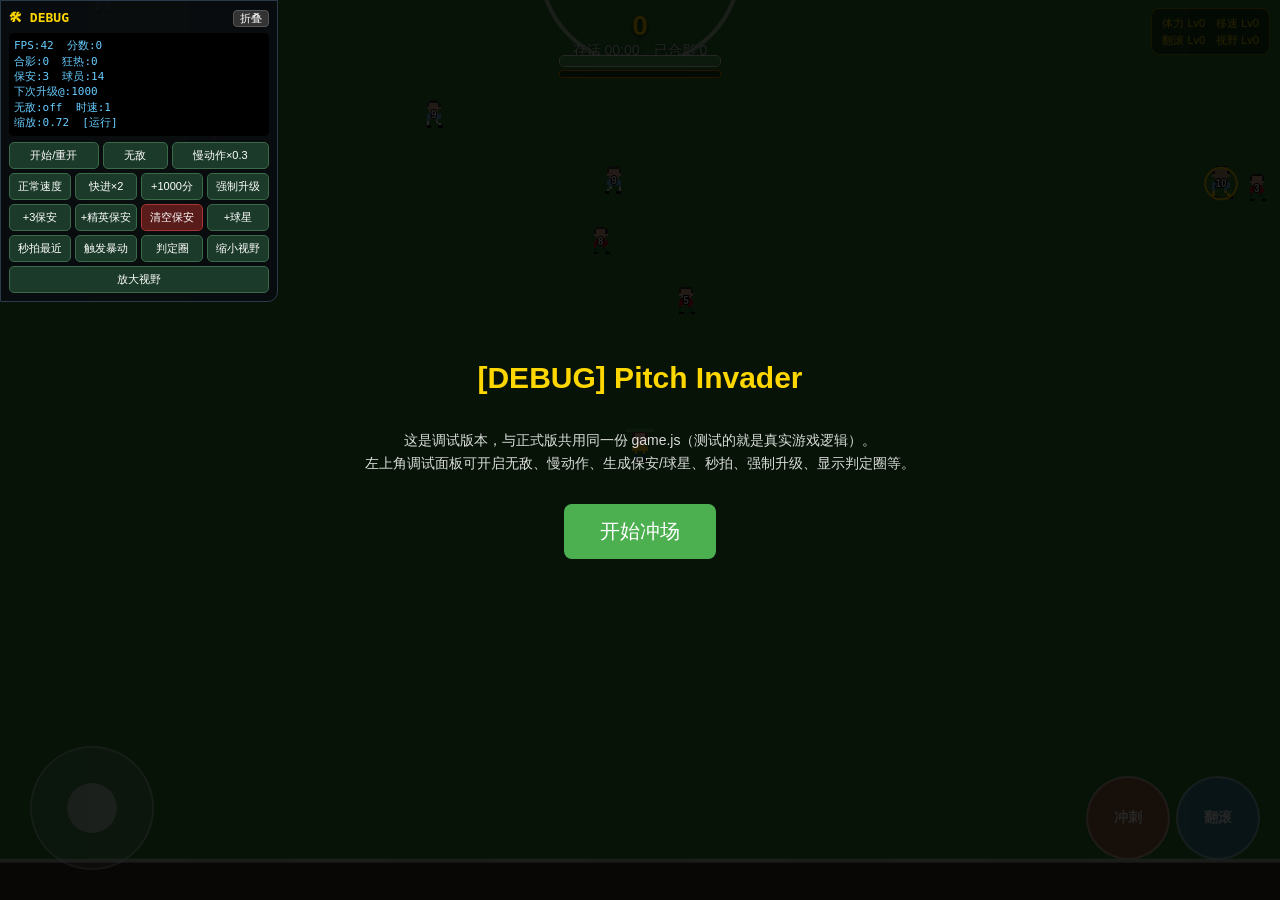
==== debug.html @ 75acc03d "Endless mode, star grab-capture fix, shared core + debug build - Stars (10/7) now capturable at poin" ====
<!DOCTYPE html>
<html lang="zh-CN">
<head>
<meta charset="UTF-8">
<meta name="viewport" content="width=device-width, initial-scale=1.0, maximum-scale=1.0, user-scalable=no">
<title>[DEBUG] Pitch Invader</title>
<link rel="stylesheet" href="style.css">
<style>
  /* 调试面板样式（仅 debug 版使用，不污染正式版 style.css） */
  #dbgPanel{position:fixed;top:0;left:0;z-index:1000;background:rgba(10,12,16,.86);color:#e0e0e0;
    font:12px/1.4 Consolas,monospace;padding:8px;max-width:260px;border-bottom-right-radius:10px;
    border:1px solid #2a3a4a;pointer-events:auto;}
  #dbgPanel h3{margin:0 0 6px;color:#ffd700;font-size:13px;display:flex;justify-content:space-between;align-items:center;}
  #dbgState{white-space:pre-wrap;background:#000;padding:5px;border-radius:5px;color:#6cf;margin-bottom:6px;font-size:11px;}
  #dbgBtns{display:flex;flex-wrap:wrap;gap:4px;}
  #dbgBtns button{flex:1 1 auto;min-width:62px;background:#1b3a2a;color:#fff;border:1px solid #3a6a4a;
    border-radius:5px;padding:5px 4px;font-size:11px;cursor:pointer;}
  #dbgBtns button:hover{background:#2e5a3a;}
  #dbgBtns button.on{background:#b8860b;border-color:#ffd700;color:#000;font-weight:bold;}
  #dbgBtns button.warn{background:#5a1b1b;border-color:#a33;}
  #dbgCollapse{background:#333;border:1px solid #555;color:#fff;border-radius:4px;cursor:pointer;font-size:11px;padding:0 6px;}
  #dbgPanel.collapsed #dbgState, #dbgPanel.collapsed #dbgBtns{display:none;}
</style>
</head>
<body>
<canvas id="game"></canvas>
<div id="rotatePrompt"><div class="icon">📱</div>请横屏旋转手机以获得最佳体验</div>
<div id="ui">
  <div id="hud">
    <div class="score" id="scoreDisplay">0</div>
    <div class="time" id="timeDisplay">00:00</div>
  </div>
  <div id="stamWrap"><div id="stamBar"></div></div>
  <div id="riotWrap"><div id="riotBar"></div></div>
  <div id="progressWrap"><div id="progressBar"></div></div>
  <div id="commentary"></div>
  <div id="upgradeHUD">体力 Lv0　移速 Lv0<br>翻滚 Lv0　视野 Lv0</div>
  <div id="flash"></div>
  <div id="goldFlash"></div>
  <div id="dangerVignette"></div>

  <div id="joystick"><div id="joystickKnob"></div></div>
  <div id="btnSprint">冲刺</div>
  <div id="btnRoll">翻滚</div>

  <div id="upgradePanel">
    <h2>升级时刻！</h2>
    <div id="upgradeOpts"></div>
  </div>

  <div id="endPanel">
    <h1 id="endTitle">游戏结束</h1>
    <div id="endStats"></div>
    <button id="restartBtn">再次冲场</button>
  </div>

  <div id="startPanel">
    <h1>[DEBUG] Pitch Invader</h1>
    <p>这是调试版本，与正式版共用同一份 game.js（测试的就是真实游戏逻辑）。<br>
    左上角调试面板可开启无敌、慢动作、生成保安/球星、秒拍、强制升级、显示判定圈等。</p>
    <button id="startBtn">开始冲场</button>
  </div>
</div>

<!-- 调试面板 -->
<div id="dbgPanel">
  <h3><span>🛠 DEBUG</span><button id="dbgCollapse">折叠</button></h3>
  <div id="dbgState">loading...</div>
  <div id="dbgBtns">
    <button data-act="start">开始/重开</button>
    <button data-act="god" id="btnGod">无敌</button>
    <button data-act="slow">慢动作×0.3</button>
    <button data-act="normal">正常速度</button>
    <button data-act="fast">快进×2</button>
    <button data-act="score">+1000分</button>
    <button data-act="upgrade">强制升级</button>
    <button data-act="sec3">+3保安</button>
    <button data-act="elite">+精英保安</button>
    <button data-act="clearsec" class="warn">清空保安</button>
    <button data-act="star">+球星</button>
    <button data-act="snap">秒拍最近</button>
    <button data-act="riot">触发暴动</button>
    <button data-act="hitbox" id="btnHitbox">判定圈</button>
    <button data-act="zoomout">缩小视野</button>
    <button data-act="zoomin">放大视野</button>
  </div>
</div>

<script src="game.js"></script>
<script>
(function(){
  const D = window.GAME_DEBUG;
  const stateEl = document.getElementById('dbgState');
  const btnGod = document.getElementById('btnGod');
  const btnHitbox = document.getElementById('btnHitbox');

  // FPS 计数
  let frames=0, lastFps=performance.now(), fps=0;
  function tickFps(){ frames++; const t=performance.now(); if(t-lastFps>=500){ fps=Math.round(frames*1000/(t-lastFps)); frames=0; lastFps=t; } requestAnimationFrame(tickFps); }
  requestAnimationFrame(tickFps);

  function refresh(){
    const s = D.state();
    stateEl.textContent =
      `FPS:${fps}  分数:${s.score}\n`+
      `合影:${s.photographed}  狂热:${s.riot}\n`+
      `保安:${s.security}  球员:${s.players}\n`+
      `下次升级@:${s.nextUpgradeAt}\n`+
      `无敌:${s.godMode?'ON':'off'}  时速:${s.timeScale}\n`+
      `缩放:${s.zoom}  ${s.gameOver?'[已结束]':s.paused?'[暂停]':'[运行]'}`;
  }
  setInterval(refresh, 200);

  const acts = {
    start: ()=> D.start(),
    god: ()=>{ const on=D.toggleGod(); btnGod.classList.toggle('on', on); },
    slow: ()=> D.setTimeScale(0.3),
    normal: ()=> D.setTimeScale(1),
    fast: ()=> D.setTimeScale(2),
    score: ()=> D.addScore(1000),
    upgrade: ()=> D.forceUpgrade(),
    sec3: ()=> D.spawnSecurity(3, false),
    elite: ()=> D.spawnSecurity(1, true),
    clearsec: ()=> D.clearSecurity(),
    star: ()=> D.spawnStar(),
    snap: ()=> D.photographNearest(),
    riot: ()=> D.triggerRiot(),
    hitbox: ()=>{ const on=D.toggleHitboxes(); btnHitbox.classList.toggle('on', on); },
    zoomout: ()=> D.setZoom(D.state().zoom - 0.1),
    zoomin: ()=> D.setZoom(D.state().zoom + 0.1)
  };
  document.getElementById('dbgBtns').addEventListener('click', e=>{
    const act = e.target.getAttribute('data-act');
    if(act && acts[act]) acts[act]();
  });
  document.getElementById('dbgCollapse').addEventListener('click', e=>{
    const p = document.getElementById('dbgPanel');
    p.classList.toggle('collapsed');
    e.target.textContent = p.classList.contains('collapsed') ? '展开' : '折叠';
  });
})();
</script>
</body>
</html>
---- style.css ----
html,body{margin:0;padding:0;overflow:hidden;background:#0a0a0a;font-family:Arial,'Microsoft YaHei',sans-serif;-webkit-user-select:none;user-select:none;touch-action:none;}
  #game{display:block;background:#2e7d32;}
  #ui{position:fixed;top:0;left:0;width:100%;height:100%;pointer-events:none;}
  #hud{position:absolute;top:10px;left:0;width:100%;text-align:center;color:#fff;text-shadow:0 2px 4px rgba(0,0,0,.8);}
  #hud .score{font-size:28px;font-weight:bold;color:#ffd700;}
  #hud .time{font-size:14px;opacity:.85;}
  #stamWrap{position:absolute;left:50%;transform:translateX(-50%);top:55px;width:160px;height:10px;background:rgba(0,0,0,.5);border:1px solid #fff;border-radius:5px;overflow:hidden;}
  #stamBar{height:100%;width:100%;background:#4caf50;transition:width .1s;}
  #riotWrap{position:absolute;left:50%;transform:translateX(-50%);top:70px;width:160px;height:6px;background:rgba(0,0,0,.5);border:1px solid #ff8800;border-radius:3px;overflow:hidden;}
  #riotBar{height:100%;width:0%;background:#ff8800;transition:width .1s;}
  #progressWrap{position:absolute;width:60px;height:8px;background:rgba(0,0,0,.5);border:1px solid #fff;border-radius:4px;overflow:hidden;display:none;}
  #progressBar{height:100%;width:0%;background:#00e5ff;}
  #joystick{position:absolute;left:30px;bottom:30px;width:120px;height:120px;border-radius:50%;background:rgba(255,255,255,.15);border:2px solid rgba(255,255,255,.4);pointer-events:auto;}
  #joystickKnob{position:absolute;left:35px;top:35px;width:50px;height:50px;border-radius:50%;background:rgba(255,255,255,.6);}
  #btnSprint,#btnRoll{position:absolute;bottom:40px;border-radius:50%;color:#fff;font-weight:bold;font-size:14px;display:flex;align-items:center;justify-content:center;pointer-events:auto;border:2px solid rgba(255,255,255,.5);}
  #btnSprint{right:110px;width:80px;height:80px;background:rgba(255,80,80,.5);}
  #btnRoll{right:20px;width:80px;height:80px;background:rgba(80,150,255,.5);}
  #flash{position:absolute;top:0;left:0;width:100%;height:100%;background:#fff;opacity:0;pointer-events:none;}
  #goldFlash{position:absolute;top:0;left:0;width:100%;height:100%;background:#ffd700;opacity:0;pointer-events:none;}
  #dangerVignette{position:absolute;top:0;left:0;width:100%;height:100%;box-shadow: inset 0 0 0 0 rgba(255,0,0,0);pointer-events:none;transition:box-shadow .15s;}
  #upgradePanel{position:absolute;top:0;left:0;width:100%;height:100%;background:rgba(0,0,0,.75);display:none;flex-direction:column;align-items:center;justify-content:center;pointer-events:auto;color:#fff;}
  #upgradePanel h2{color:#ffd700;font-size:26px;margin-bottom:20px;}
  .upgradeOpt{width:280px;margin:8px;padding:14px;background:#1b5e20;border:2px solid #4caf50;border-radius:10px;text-align:center;font-size:16px;cursor:pointer;pointer-events:auto;}
  .upgradeOpt:hover{background:#2e7d32;}
  #endPanel{position:absolute;top:0;left:0;width:100%;height:100%;background:rgba(0,0,0,.85);display:none;flex-direction:column;align-items:center;justify-content:center;pointer-events:auto;color:#fff;}
  #endPanel h1{font-size:34px;color:#ffd700;}
  #restartBtn{margin-top:16px;padding:12px 30px;font-size:18px;background:#ff8800;border:none;border-radius:8px;color:#fff;cursor:pointer;pointer-events:auto;}
  #startPanel{position:absolute;top:0;left:0;width:100%;height:100%;background:rgba(0,0,0,.85);display:flex;flex-direction:column;align-items:center;justify-content:center;pointer-events:auto;color:#fff;text-align:center;padding:20px;box-sizing:border-box;}
  #startPanel h1{color:#ffd700;font-size:30px;}
  #startPanel p{max-width:600px;font-size:14px;line-height:1.6;opacity:.85;}
  #startBtn{margin-top:16px;padding:14px 36px;font-size:20px;background:#4caf50;border:none;border-radius:8px;color:#fff;cursor:pointer;pointer-events:auto;}
  #commentary{position:absolute;top:14%;left:50%;width:90%;max-width:560px;transform:translate(-50%,-12px);text-align:center;font-size:20px;font-weight:bold;color:#fff;text-shadow:0 0 6px rgba(0,0,0,.9),0 2px 3px rgba(0,0,0,.9);opacity:0;transition:opacity .35s,transform .35s;pointer-events:none;}
  #commentary.show{opacity:1;transform:translate(-50%,0);}
  #upgradeHUD{position:absolute;top:8px;right:10px;background:rgba(0,0,0,.45);border:1px solid rgba(255,215,0,.5);border-radius:8px;padding:6px 10px;color:#ffd700;font-size:11px;line-height:1.5;text-align:right;}
  #rotatePrompt{position:fixed;top:0;left:0;width:100%;height:100%;background:rgba(0,0,0,.92);color:#fff;display:none;flex-direction:column;align-items:center;justify-content:center;font-size:22px;text-align:center;z-index:999;pointer-events:none;}
  #rotatePrompt .icon{font-size:50px;margin-bottom:14px;animation:rotateHint 1.6s ease-in-out infinite;}
  @keyframes rotateHint{0%,100%{transform:rotate(0deg);}50%{transform:rotate(90deg);}}
  @media (orientation: portrait){ #rotatePrompt{display:flex;} }
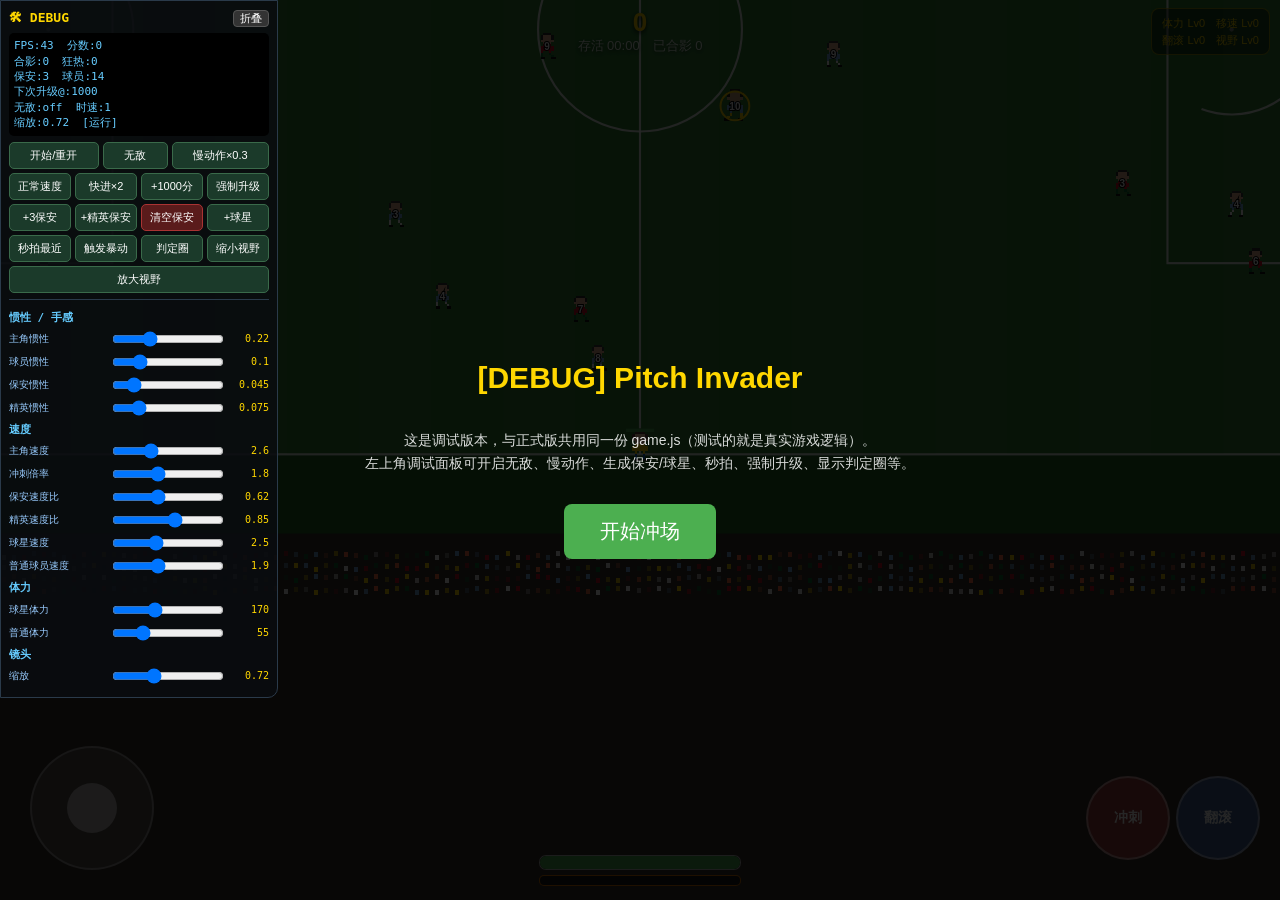
==== commit 760fc5f9: "Fleeing+stamina for all players, inertia, realistic pitch markings, walkable runoff, HUD relayout, d" ====
--- a/debug.html
+++ b/debug.html
@@ -19,7 +19,13 @@
   #dbgBtns button.on{background:#b8860b;border-color:#ffd700;color:#000;font-weight:bold;}
   #dbgBtns button.warn{background:#5a1b1b;border-color:#a33;}
   #dbgCollapse{background:#333;border:1px solid #555;color:#fff;border-radius:4px;cursor:pointer;font-size:11px;padding:0 6px;}
-  #dbgPanel.collapsed #dbgState, #dbgPanel.collapsed #dbgBtns{display:none;}
+  #dbgPanel.collapsed #dbgState, #dbgPanel.collapsed #dbgBtns, #dbgPanel.collapsed #dbgParams{display:none;}
+  #dbgParams{margin-top:6px;border-top:1px solid #2a3a4a;padding-top:6px;max-height:46vh;overflow-y:auto;}
+  #dbgParams .row{display:flex;align-items:center;gap:5px;margin-bottom:3px;}
+  #dbgParams .row label{flex:0 0 96px;font-size:10px;color:#9cf;}
+  #dbgParams .row input[type=range]{flex:1;min-width:60px;}
+  #dbgParams .row .val{flex:0 0 38px;text-align:right;font-size:10px;color:#ffd700;}
+  #dbgParams h4{margin:4px 0;color:#6cf;font-size:11px;}
 </style>
 </head>
 <body>
@@ -84,6 +90,7 @@
     <button data-act="zoomout">缩小视野</button>
     <button data-act="zoomin">放大视野</button>
   </div>
+  <div id="dbgParams"></div>
 </div>
 
 <script src="game.js"></script>
@@ -138,6 +145,44 @@
     p.classList.toggle('collapsed');
     e.target.textContent = p.classList.contains('collapsed') ? '展开' : '折叠';
   });
+
+  // ---- 参数滑块（实时调节惯性 / 速度 / 体力 / 缩放）----
+  const PARAM_SPEC = [
+    {h:'惯性 / 手感'},
+    {k:'playerAccel',      label:'主角惯性',   min:0.05, max:0.6,  step:0.01},
+    {k:'fbAccel',          label:'球员惯性',   min:0.02, max:0.4,  step:0.01},
+    {k:'securityAccel',    label:'保安惯性',   min:0.01, max:0.25, step:0.005},
+    {k:'securityAccelElite',label:'精英惯性',  min:0.02, max:0.3,  step:0.005},
+    {h:'速度'},
+    {k:'playerBaseSpeed',  label:'主角速度',   min:1,    max:6,    step:0.1},
+    {k:'sprintMult',       label:'冲刺倍率',   min:1,    max:3,    step:0.05},
+    {k:'secRatio',         label:'保安速度比', min:0.3,  max:1.1,  step:0.02},
+    {k:'secRatioElite',    label:'精英速度比', min:0.4,  max:1.2,  step:0.02},
+    {k:'starSpeed',        label:'球星速度',   min:1,    max:5,    step:0.1},
+    {k:'commonSpeed',      label:'普通球员速度',min:0.5, max:4,    step:0.1},
+    {h:'体力'},
+    {k:'starStamina',      label:'球星体力',   min:40,   max:400,  step:5},
+    {k:'commonStamina',    label:'普通体力',   min:10,   max:200,  step:5},
+    {h:'镜头'},
+    {k:'__zoom',           label:'缩放',       min:0.4,  max:1.3,  step:0.02}
+  ];
+  const paramsEl = document.getElementById('dbgParams');
+  const valEls = {};
+  const tune = D.getTune();
+  PARAM_SPEC.forEach(spec=>{
+    if(spec.h){ const h=document.createElement('h4'); h.textContent=spec.h; paramsEl.appendChild(h); return; }
+    const row=document.createElement('div'); row.className='row';
+    const cur = spec.k==='__zoom' ? D.state().zoom : tune[spec.k];
+    row.innerHTML = `<label>${spec.label}</label><input type="range" min="${spec.min}" max="${spec.max}" step="${spec.step}" value="${cur}"><span class="val">${cur}</span>`;
+    const range=row.querySelector('input'), val=row.querySelector('.val');
+    valEls[spec.k]=val;
+    range.addEventListener('input', ()=>{
+      const v=parseFloat(range.value);
+      val.textContent = v;
+      if(spec.k==='__zoom') D.setZoom(v); else D.setTune(spec.k, v);
+    });
+    paramsEl.appendChild(row);
+  });
 })();
 </script>
 </body>
--- a/style.css
+++ b/style.css
@@ -1,12 +1,15 @@
 html,body{margin:0;padding:0;overflow:hidden;background:#0a0a0a;font-family:Arial,'Microsoft YaHei',sans-serif;-webkit-user-select:none;user-select:none;touch-action:none;}
   #game{display:block;background:#2e7d32;}
   #ui{position:fixed;top:0;left:0;width:100%;height:100%;pointer-events:none;}
-  #hud{position:absolute;top:10px;left:0;width:100%;text-align:center;color:#fff;text-shadow:0 2px 4px rgba(0,0,0,.8);}
-  #hud .score{font-size:28px;font-weight:bold;color:#ffd700;}
-  #hud .time{font-size:14px;opacity:.85;}
-  #stamWrap{position:absolute;left:50%;transform:translateX(-50%);top:55px;width:160px;height:10px;background:rgba(0,0,0,.5);border:1px solid #fff;border-radius:5px;overflow:hidden;}
+  #hud{position:absolute;top:8px;left:0;width:100%;text-align:center;color:#fff;text-shadow:0 2px 4px rgba(0,0,0,.8);}
+  #hud .score{font-size:26px;font-weight:bold;color:#ffd700;line-height:1.1;}
+  #hud .time{font-size:13px;opacity:.9;}
+  /* 体力/狂热槽移到底部中央，避免遮挡顶部分数与解说 */
+  #stamWrap{position:absolute;left:50%;transform:translateX(-50%);bottom:30px;width:200px;height:13px;background:rgba(0,0,0,.55);border:1px solid rgba(255,255,255,.7);border-radius:7px;overflow:hidden;}
+  #stamWrap::before{content:"体力";position:absolute;left:-34px;top:-1px;font-size:11px;color:#cfe;text-shadow:0 1px 2px #000;}
   #stamBar{height:100%;width:100%;background:#4caf50;transition:width .1s;}
-  #riotWrap{position:absolute;left:50%;transform:translateX(-50%);top:70px;width:160px;height:6px;background:rgba(0,0,0,.5);border:1px solid #ff8800;border-radius:3px;overflow:hidden;}
+  #riotWrap{position:absolute;left:50%;transform:translateX(-50%);bottom:14px;width:200px;height:9px;background:rgba(0,0,0,.55);border:1px solid rgba(255,136,0,.8);border-radius:5px;overflow:hidden;}
+  #riotWrap::before{content:"狂热";position:absolute;left:-34px;top:-2px;font-size:11px;color:#ffb;text-shadow:0 1px 2px #000;}
   #riotBar{height:100%;width:0%;background:#ff8800;transition:width .1s;}
   #progressWrap{position:absolute;width:60px;height:8px;background:rgba(0,0,0,.5);border:1px solid #fff;border-radius:4px;overflow:hidden;display:none;}
   #progressBar{height:100%;width:0%;background:#00e5ff;}
